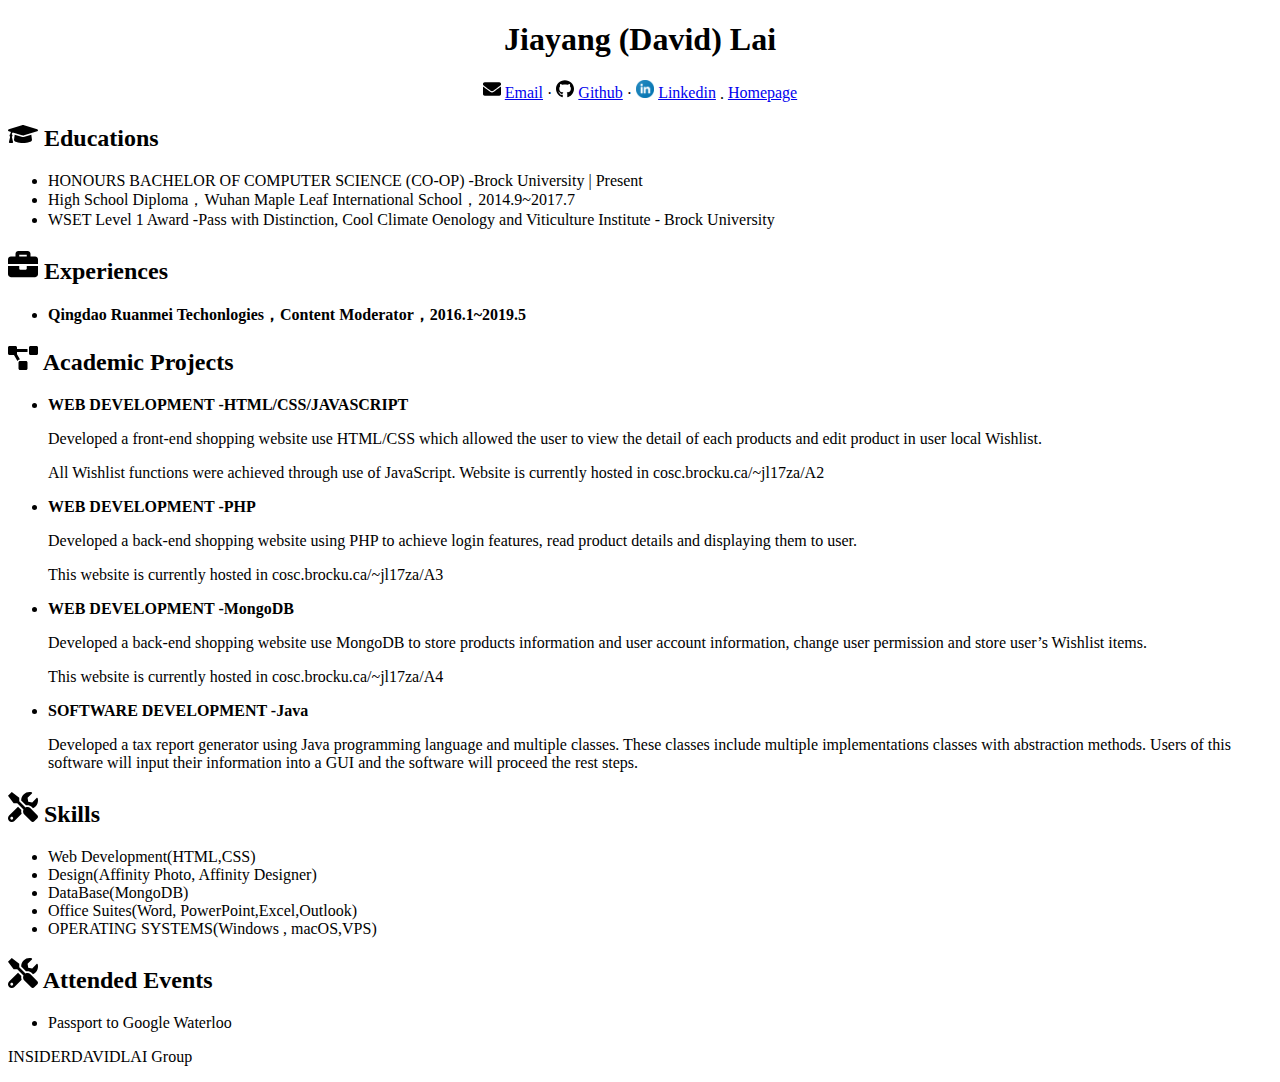
==== resume.html @ efaa8dca "Add files via upload" ====
<!doctype html>
<html>
<head>
<meta charset='UTF-8'><meta name='viewport' content='width=device-width initial-scale=1'>
<title>Jiayang (David) Lai's Resume</title>
<link rel="stylesheet" type="text/css" href="style.css">
<!-- Global site tag (gtag.js) - Google Analytics -->
<script async src="https://www.googletagmanager.com/gtag/js?id=UA-159043722-1"></script>
<script>
var ConsoleManager={
            onOpen:function(){
                alert("Console is opened")
            },
            onClose:function(){
                alert("Console is closed")
            },
            init:function(){
                var self = this;
                var x = document.createElement('div');
                var isOpening = false,isOpened=false;
                Object.defineProperty(x, 'id', {
                    get:function(){
                        if(!isOpening){
                            self.onOpen();
                            isOpening=true;
                        }
                        isOpened=true;
                    }
                });
                setInterval(function(){
                    isOpened=false;
                    console.info(x);
                    console.clear();
                    if(!isOpened && isOpening){
                        self.onClose();
                        isOpening=false;
                    }
                },200)
            }
        }

        ConsoleManager.onOpen = function(){
            //Redirect to error page
            try{
                window.open('stop.html',target='_self');
            }catch(err){
                var a = document.createElement("button");
                    a.onclick=function(){
                    window.open('stop.html',target='_self');
                }
                a.click();  
            }
        }
        ConsoleManager.onClose = function(){
            alert("Console is closed!!!!!")
        }
        ConsoleManager.init();

  window.dataLayer = window.dataLayer || [];
  function gtag(){dataLayer.push(arguments);}
  gtag('js', new Date());

  gtag('config', 'UA-159043722-1');
</script>
</head>
<body class='typora-export os-windows' >
<div  id='write'  class = 'is-node'> <center>
     <h1>Jiayang (David) Lai</h1>
     <div>
         
         <span>
             <img src="assets/envelope-solid.svg" width="18px" onerror="this.style.display = 'none';">
             <a href = "mailto: jl17za@brocku.ca">Email</a>
         </span>
         ·
         <span>
             <img src="assets/github-brands.svg" width="18px" onerror="this.style.display = 'none';">
             <a href="https://github.com/insiderdavidlai">Github</a>
         </span>
         ·
         <span>
             <img src="assets/linkedin.png" width="18px" onerror="this.style.display = 'none';">
             <a href="https://www.linkedin.com/in/insiderdavidlai/">Linkedin</a>
         </span>
         .
         <span>
             <img src="assets/home.png" width="18px" onerror="this.style.display = 'none';">
             <a href="https://insiderdavid.com">Homepage</a>
         </span>
     </div>
 </center><h2>
    <a name='header-n14' class='md-header-anchor '></a><img src="assets/graduation-cap-solid.svg" width="30px"> Educations</h2><ul><li>HONOURS BACHELOR OF COMPUTER SCIENCE (CO-OP) -Brock University | Present</li><li>High School Diploma，Wuhan Maple Leaf International School，2014.9~2017.7</li><li>WSET Level 1 Award -Pass with Distinction, Cool Climate Oenology and Viticulture Institute - Brock University</li></ul><h2>
    <a name='header-n24' class='md-header-anchor '></a><img src="assets/briefcase-solid.svg" width="30px"> Experiences</h2><ul><li><p><strong>Qingdao Ruanmei Techonlogies，Content Moderator，2016.1~2019.5</strong></p></li></ul><h2>
    <a name='header-n29' class='md-header-anchor '></a><img src="assets/project-diagram-solid.svg" width="30px"> Academic Projects</h2><ul><li><p><strong>WEB DEVELOPMENT -HTML/CSS/JAVASCRIPT </strong></p><p>Developed a front-end shopping website use HTML/CSS which allowed the user to view the detail of each products and edit product in user local Wishlist.  </p><p>All Wishlist functions were achieved through use of JavaScript. Website is currently hosted in cosc.brocku.ca/~jl17za/A2 </p></li></ul>
    <ul><li><p><strong>WEB DEVELOPMENT -PHP </strong></p><p>Developed a back-end shopping website using PHP to achieve login features, read product details and displaying them to user.   </p><p>This website is currently hosted in cosc.brocku.ca/~jl17za/A3  </p></li></ul>
    <ul><li><p><strong>WEB DEVELOPMENT -MongoDB </strong></p><p>Developed a back-end shopping website use MongoDB to store products information and user account information, change user permission and store user’s Wishlist items.   </p><p>This website is currently hosted in cosc.brocku.ca/~jl17za/A4 </p></li></ul>
    <ul><li><p><strong>SOFTWARE DEVELOPMENT -Java </strong></p><p>Developed a tax report generator using Java programming language and multiple classes. These classes include multiple implementations classes with abstraction methods. Users of this software will input their information into a GUI and the software will proceed the rest steps.   </p></li></ul><h2>
    <a name='header-n35' class='md-header-anchor '></a><img src="assets/tools-solid.svg" width="30px"> Skills</h2><ul><li>Web Development(HTML,CSS)</li><li>Design(Affinity Photo, Affinity Designer)</li><li>DataBase(MongoDB)</li><li>Office Suites(Word, PowerPoint,Excel,Outlook)</li><li>OPERATING SYSTEMS(Windows , macOS,VPS)</li></ul><h2>
    <a name='header-n35' class='md-header-anchor '></a><img src="assets/tools-solid.svg" width="30px"> Attended Events</h2><ul><li>Passport to Google Waterloo</li></ul>
</body>
<footer class="footer">

<p>INSIDERDAVIDLAI Group</p>
</footer>
</html>
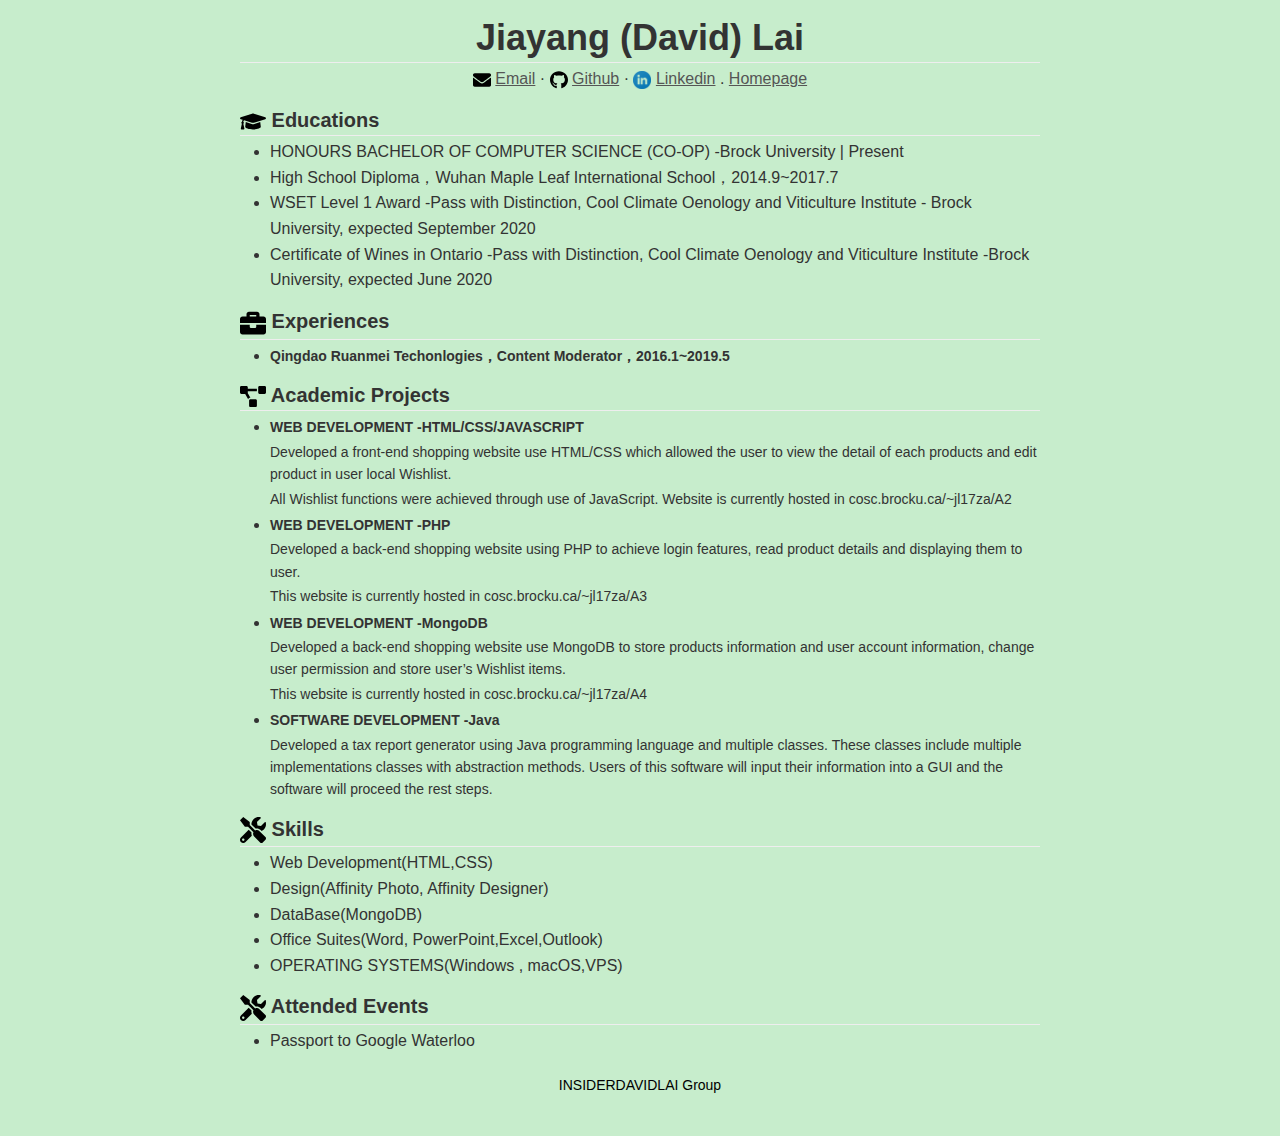
==== commit d181d559: "Update resume.html" ====
--- a/resume.html
+++ b/resume.html
@@ -89,7 +89,7 @@
          </span>
      </div>
  </center><h2>
-    <a name='header-n14' class='md-header-anchor '></a><img src="assets/graduation-cap-solid.svg" width="30px"> Educations</h2><ul><li>HONOURS BACHELOR OF COMPUTER SCIENCE (CO-OP) -Brock University | Present</li><li>High School Diploma，Wuhan Maple Leaf International School，2014.9~2017.7</li><li>WSET Level 1 Award -Pass with Distinction, Cool Climate Oenology and Viticulture Institute - Brock University</li></ul><h2>
+    <a name='header-n14' class='md-header-anchor '></a><img src="assets/graduation-cap-solid.svg" width="30px"> Educations</h2><ul><li>HONOURS BACHELOR OF COMPUTER SCIENCE (CO-OP) -Brock University | Present</li><li>High School Diploma，Wuhan Maple Leaf International School，2014.9~2017.7</li><li>WSET Level 1 Award -Pass with Distinction, Cool Climate Oenology and Viticulture Institute - Brock University, expected September 2020</li><li>Certificate of Wines in Ontario -Pass with Distinction, Cool Climate Oenology and Viticulture Institute -Brock University, expected June 2020</li></ul><h2>
     <a name='header-n24' class='md-header-anchor '></a><img src="assets/briefcase-solid.svg" width="30px"> Experiences</h2><ul><li><p><strong>Qingdao Ruanmei Techonlogies，Content Moderator，2016.1~2019.5</strong></p></li></ul><h2>
     <a name='header-n29' class='md-header-anchor '></a><img src="assets/project-diagram-solid.svg" width="30px"> Academic Projects</h2><ul><li><p><strong>WEB DEVELOPMENT -HTML/CSS/JAVASCRIPT </strong></p><p>Developed a front-end shopping website use HTML/CSS which allowed the user to view the detail of each products and edit product in user local Wishlist.  </p><p>All Wishlist functions were achieved through use of JavaScript. Website is currently hosted in cosc.brocku.ca/~jl17za/A2 </p></li></ul>
     <ul><li><p><strong>WEB DEVELOPMENT -PHP </strong></p><p>Developed a back-end shopping website using PHP to achieve login features, read product details and displaying them to user.   </p><p>This website is currently hosted in cosc.brocku.ca/~jl17za/A3  </p></li></ul>
@@ -102,4 +102,4 @@
 
 <p>INSIDERDAVIDLAI Group</p>
 </footer>
-</html>+</html>
--- a/style.css
+++ b/style.css
@@ -0,0 +1,261 @@
+html {overflow-x: initial !important;}:root { --bg-color:#C7EDCC; --text-color:#333333; --select-text-bg-color:#B5D6FC; --select-text-font-color:auto; --monospace:"Lucida Console",Consolas,"Courier",monospace; }
+html { font-size: 14px; background-color: var(--bg-color); color: var(--text-color); font-family: "Helvetica Neue", Helvetica, Arial, sans-serif; -webkit-font-smoothing: antialiased; }
+html,body{
+-moz-user-select: none;
+-khtml-user-select: none;
+user-select: none;
+}
+body { margin: 0px; padding: 0px; height: auto; bottom: 0px; top: 0px; left: 0px; right: 0px; font-size: 1rem; line-height: 1.42857; overflow-x: hidden; background: inherit; }
+iframe { margin: auto; }
+a.url { word-break: break-all; }
+a:active, a:hover { outline: 0px; }
+.in-text-selection, ::selection { text-shadow: none; background: var(--select-text-bg-color); color: var(--select-text-font-color); }
+#write { margin: 0px auto; height: auto; width: inherit; word-break: normal; word-wrap: break-word; position: relative; white-space: normal; overflow-x: visible; padding-top: 40px; }
+#write.first-line-indent p { text-indent: 2em; }
+#write.first-line-indent li p, #write.first-line-indent p * { text-indent: 0px; }
+#write.first-line-indent li { margin-left: 2em; }
+.for-image #write { padding-left: 8px; padding-right: 8px; }
+body.typora-export { padding-left: 30px; padding-right: 30px; }
+.typora-export .footnote-line, .typora-export li, .typora-export p { white-space: pre-wrap; }
+@media screen and (max-width: 500px) {
+  body.typora-export { padding-left: 0px; padding-right: 0px; }
+  #write { padding-left: 20px; padding-right: 20px; }
+  .CodeMirror-sizer { margin-left: 0px !important; }
+  .CodeMirror-gutters { display: none !important; }
+}
+#write li > figure:first-child { margin-top: -20px; }
+#write ol, #write ul { position: relative; }
+img { max-width: 100%; vertical-align: middle; }
+button, input, select, textarea { color: inherit; font-style: inherit; font-variant: inherit; font-weight: inherit; font-stretch: inherit; font-size: inherit; line-height: inherit; font-family: inherit; }
+input[type="checkbox"], input[type="radio"] { line-height: normal; padding: 0px; }
+*, ::after, ::before { box-sizing: border-box; }
+#write h1, #write h2, #write h3, #write h4, #write h5, #write h6, #write p, #write pre { width: inherit; }
+#write h1, #write h2, #write h3, #write h4, #write h5, #write h6, #write p { position: relative; }
+h1, h2, h3, h4, h5, h6 { break-after: avoid-page; break-inside: avoid; orphans: 2; }
+p { orphans: 4; }
+h1 { font-size: 2rem; }
+h2 { font-size: 1.8rem; }
+h3 { font-size: 1.6rem; }
+h4 { font-size: 1.4rem; }
+h5 { font-size: 1.2rem; }
+h6 { font-size: 1rem; }
+.md-math-block, .md-rawblock, h1, h2, h3, h4, h5, h6, p { margin-top: 1rem; margin-bottom: 1rem; }
+.hidden { display: none; }
+.md-blockmeta { color: rgb(204, 204, 204); font-weight: 700; font-style: italic; }
+a { cursor: pointer; }
+sup.md-footnote { padding: 2px 4px; background-color: rgba(238, 238, 238, 0.7); color: rgb(85, 85, 85); border-radius: 4px; cursor: pointer; }
+sup.md-footnote a, sup.md-footnote a:hover { color: inherit; text-transform: inherit; text-decoration: inherit; }
+#write input[type="checkbox"] { cursor: pointer; width: inherit; height: inherit; }
+figure { overflow-x: auto; margin: 1.2em 0px; max-width: calc(100% + 16px); padding: 0px; }
+figure > table { margin: 0px !important; }
+tr { break-inside: avoid; break-after: auto; }
+thead { display: table-header-group; }
+table { border-collapse: collapse; border-spacing: 0px; width: 100%; overflow: auto; break-inside: auto; text-align: left; }
+table.md-table td { min-width: 32px; }
+.CodeMirror-gutters { border-right: 0px; background-color: inherit; }
+.CodeMirror { text-align: left; }
+.CodeMirror-placeholder { opacity: 0.3; }
+.CodeMirror pre { padding: 0px 4px; }
+.CodeMirror-lines { padding: 0px; }
+div.hr:focus { cursor: none; }
+#write pre { white-space: pre-wrap; }
+#write.fences-no-line-wrapping pre { white-space: pre; }
+#write pre.ty-contain-cm { white-space: normal; }
+.CodeMirror-gutters { margin-right: 4px; }
+.md-fences { font-size: 0.9rem; display: block; break-inside: avoid; text-align: left; overflow: visible; white-space: pre; background: inherit; position: relative !important; }
+.md-diagram-panel { width: 100%; margin-top: 10px; text-align: center; padding-top: 0px; padding-bottom: 8px; overflow-x: auto; }
+#write .md-fences.mock-cm { white-space: pre-wrap; }
+.md-fences.md-fences-with-lineno { padding-left: 0px; }
+#write.fences-no-line-wrapping .md-fences.mock-cm { white-space: pre; overflow-x: auto; }
+.md-fences.mock-cm.md-fences-with-lineno { padding-left: 8px; }
+.CodeMirror-line, twitterwidget { break-inside: avoid; }
+.footnotes { opacity: 0.8; font-size: 0.9rem; margin-top: 1em; margin-bottom: 1em; }
+.footnotes + .footnotes { margin-top: 0px; }
+.md-reset { margin: 0px; padding: 0px; border: 0px; outline: 0px; vertical-align: top; background: 0px 0px; text-decoration: none; text-shadow: none; float: none; position: static; width: auto; height: auto; white-space: nowrap; cursor: inherit; -webkit-tap-highlight-color: transparent; line-height: normal; font-weight: 400; text-align: left; box-sizing: content-box; direction: ltr; }
+li div { padding-top: 0px; }
+blockquote { margin: 1rem 0px; }
+li .mathjax-block, li p { margin: 0.5rem 0px; }
+li { margin: 0px; position: relative; }
+blockquote > :last-child { margin-bottom: 0px; }
+blockquote > :first-child, li > :first-child { margin-top: 0px; }
+.footnotes-area { color: rgb(136, 136, 136); margin-top: 0.714rem; padding-bottom: 0.143rem; white-space: normal; }
+#write .footnote-line { white-space: pre-wrap; }
+@media print {
+  body, html { border: 1px solid transparent; height: 99%; break-after: avoid; break-before: avoid; }
+  #write { margin-top: 0px; padding-top: 0px; border-color: transparent !important; }
+  .typora-export * { -webkit-print-color-adjust: exact; }
+  html.blink-to-pdf { font-size: 13px; }
+  .typora-export #write { padding-left: 32px; padding-right: 32px; padding-bottom: 0px; break-after: avoid; }
+  .typora-export #write::after { height: 0px; }
+  @page { margin: 20mm 0px; }
+}
+.footnote-line { margin-top: 0.714em; font-size: 0.7em; }
+a img, img a { cursor: pointer; }
+pre.md-meta-block { font-size: 0.8rem; min-height: 0.8rem; white-space: pre-wrap; background: rgb(204, 204, 204); display: block; overflow-x: hidden; }
+p > .md-image:only-child:not(.md-img-error) img, p > img:only-child { display: block; margin: auto; }
+p > .md-image:only-child { display: inline-block; width: 100%; }
+#write .MathJax_Display { margin: 0.8em 0px 0px; }
+.md-math-block { width: 100%; }
+.md-math-block:not(:empty)::after { display: none; }
+[contenteditable="true"]:active, [contenteditable="true"]:focus { outline: 0px; box-shadow: none; }
+.md-task-list-item { position: relative; list-style-type: none; }
+.task-list-item.md-task-list-item { padding-left: 0px; }
+.md-task-list-item > input { position: absolute; top: 0px; left: 0px; margin-left: -1.2em; margin-top: calc(1em - 10px); }
+.math { font-size: 1rem; }
+.md-toc { min-height: 3.58rem; position: relative; font-size: 0.9rem; border-radius: 10px; }
+.md-toc-content { position: relative; margin-left: 0px; }
+.md-toc-content::after, .md-toc::after { display: none; }
+.md-toc-item { display: block; color: rgb(65, 131, 196); }
+.md-toc-item a { text-decoration: none; }
+.md-toc-inner:hover { text-decoration: underline; }
+.md-toc-inner { display: inline-block; cursor: pointer; }
+.md-toc-h1 .md-toc-inner { margin-left: 0px; font-weight: 700; }
+.md-toc-h2 .md-toc-inner { margin-left: 2em; }
+.md-toc-h3 .md-toc-inner { margin-left: 4em; }
+.md-toc-h4 .md-toc-inner { margin-left: 6em; }
+.md-toc-h5 .md-toc-inner { margin-left: 8em; }
+.md-toc-h6 .md-toc-inner { margin-left: 10em; }
+@media screen and (max-width: 48em) {
+  .md-toc-h3 .md-toc-inner { margin-left: 3.5em; }
+  .md-toc-h4 .md-toc-inner { margin-left: 5em; }
+  .md-toc-h5 .md-toc-inner { margin-left: 6.5em; }
+  .md-toc-h6 .md-toc-inner { margin-left: 8em; }
+}
+a.md-toc-inner { font-size: inherit; font-style: inherit; font-weight: inherit; line-height: inherit; }
+.footnote-line a:not(.reversefootnote) { color: inherit; }
+.md-attr { display: none; }
+.md-fn-count::after { content: "."; }
+code, pre, samp, tt { font-family: var(--monospace); }
+kbd { margin: 0px 0.1em; padding: 0.1em 0.6em; font-size: 0.8em; color: rgb(36, 39, 41); background: rgb(255, 255, 255); border: 1px solid rgb(173, 179, 185); border-radius: 3px; box-shadow: rgba(12, 13, 14, 0.2) 0px 1px 0px, rgb(255, 255, 255) 0px 0px 0px 2px inset; white-space: nowrap; vertical-align: middle; }
+.md-comment { color: rgb(162, 127, 3); opacity: 0.8; font-family: var(--monospace); }
+code { text-align: left; vertical-align: initial; }
+a.md-print-anchor { white-space: pre !important; border-width: initial !important; border-style: none !important; border-color: initial !important; display: inline-block !important; position: absolute !important; width: 1px !important; right: 0px !important; outline: 0px !important; background: 0px 0px !important; text-decoration: initial !important; text-shadow: initial !important; }
+.md-inline-math .MathJax_SVG .noError { display: none !important; }
+.html-for-mac .inline-math-svg .MathJax_SVG { vertical-align: 0.2px; }
+.md-math-block .MathJax_SVG_Display { text-align: center; margin: 0px; position: relative; text-indent: 0px; max-width: none; max-height: none; min-height: 0px; min-width: 100%; width: auto; overflow-y: hidden; display: block !important; }
+.MathJax_SVG_Display, .md-inline-math .MathJax_SVG_Display { width: auto; margin: inherit; display: inline-block !important; }
+.MathJax_SVG .MJX-monospace { font-family: var(--monospace); }
+.MathJax_SVG .MJX-sans-serif { font-family: sans-serif; }
+.MathJax_SVG { display: inline; font-style: normal; font-weight: 400; line-height: normal; zoom: 90%; text-indent: 0px; text-align: left; text-transform: none; letter-spacing: normal; word-spacing: normal; word-wrap: normal; white-space: nowrap; float: none; direction: ltr; max-width: none; max-height: none; min-width: 0px; min-height: 0px; border: 0px; padding: 0px; margin: 0px; }
+.MathJax_SVG * { transition: none; }
+.MathJax_SVG_Display svg { vertical-align: middle !important; margin-bottom: 0px !important; }
+.os-windows.monocolor-emoji .md-emoji { font-family: "Segoe UI Symbol", sans-serif; }
+.md-diagram-panel > svg { max-width: 100%; }
+[lang="mermaid"] svg, [lang="flow"] svg { max-width: 100%; }
+[lang="mermaid"] .node text { font-size: 1rem; }
+table tr th { border-bottom: 0px; }
+video { max-width: 100%; display: block; margin: 0px auto; }
+iframe { max-width: 100%; width: 100%; border: none; }
+.highlight td, .highlight tr { border: 0px; }
+
+
+#write { padding-top: 0px !important; padding-bottom: 20px !important; }
+content { margin-top: 0px !important; padding-top: 0px !important; }
+a { color: rgb(0, 0, 0); }
+h1, h2 { border-bottom: 1px solid rgb(238, 238, 238) !important; margin-bottom: 3px !important; padding-bottom: 3px !important; }
+h2 img { width: 26px !important; }
+h2 { font-size: 17px !important; }
+p { margin-bottom: 2px !important; margin-top: 2px !important; font-size: 14px !important; }
+ul { margin-top: 2px !important; margin-bottom: 2px !important; }
+li p { margin-bottom: 0px !important; }
+:root { --side-bar-bg-color: #fafafa; --control-text-color: #777; }
+html { font-size: 16px; }
+body { font-family: "Open Sans", "Clear Sans", "Helvetica Neue", Helvetica, Arial, sans-serif; color: rgb(51, 51, 51); line-height: 1.6; }
+#write { max-width: 860px; margin: 0px auto; padding: 30px 30px 100px; }
+#write > ul:first-child, #write > ol:first-child { margin-top: 30px; }
+a { color: rgb(85, 85, 85); }
+h1, h2, h3, h4, h5, h6 { position: relative; margin-top: 1rem; margin-bottom: 1rem; font-weight: bold; line-height: 1.4; cursor: text; }
+h1:hover a.anchor, h2:hover a.anchor, h3:hover a.anchor, h4:hover a.anchor, h5:hover a.anchor, h6:hover a.anchor { text-decoration: none; }
+h1 tt, h1 code { font-size: inherit; }
+h2 tt, h2 code { font-size: inherit; }
+h3 tt, h3 code { font-size: inherit; }
+h4 tt, h4 code { font-size: inherit; }
+h5 tt, h5 code { font-size: inherit; }
+h6 tt, h6 code { font-size: inherit; }
+h1 { padding-bottom: 0.3em; font-size: 2.25em; line-height: 1.2; border-bottom: 1px solid rgb(238, 238, 238); }
+h2 { padding-bottom: 0.3em; line-height: 1.225; border-bottom: 1px solid rgb(238, 238, 238); font-size: 20px !important; }
+p, blockquote, ul, ol, dl, table { margin: 0.8em 0px; }
+li > ol, li > ul { margin: 0px; }
+hr { height: 2px; padding: 0px; margin: 16px 0px; background-color: rgb(231, 231, 231); border: 0px none; overflow: hidden; box-sizing: content-box; }
+li p.first { display: inline-block; }
+ul, ol { padding-left: 30px; }
+ul:first-child, ol:first-child { margin-top: 0px; }
+ul:last-child, ol:last-child { margin-bottom: 0px; }
+blockquote { border-left: 4px solid rgb(223, 226, 229); padding: 0px 15px; color: rgb(119, 119, 119); }
+blockquote blockquote { padding-right: 0px; }
+table { padding: 0px; word-break: initial; }
+table tr { border-top: 1px solid rgb(223, 226, 229); margin: 0px; padding: 0px; }
+table tr:nth-child(2n), thead { background-color: rgb(248, 248, 248); }
+table tr th { font-weight: bold; border-width: 1px 1px 0px; border-top-style: solid; border-right-style: solid; border-left-style: solid; border-top-color: rgb(223, 226, 229); border-right-color: rgb(223, 226, 229); border-left-color: rgb(223, 226, 229); border-image: initial; border-bottom-style: initial; border-bottom-color: initial; text-align: left; margin: 0px; padding: 6px 13px; }
+table tr td { border: 1px solid rgb(223, 226, 229); text-align: left; margin: 0px; padding: 6px 13px; }
+table tr th:first-child, table tr td:first-child { margin-top: 0px; }
+table tr th:last-child, table tr td:last-child { margin-bottom: 0px; }
+.CodeMirror-lines { padding-left: 4px; }
+.code-tooltip { box-shadow: rgba(0, 28, 36, 0.3) 0px 1px 1px 0px; border-top: 1px solid rgb(238, 242, 242); }
+.md-fences, code, tt { border: 1px solid rgb(231, 234, 237); background-color: rgb(248, 248, 248); border-radius: 3px; padding: 2px 4px 0px; font-size: 0.9em; }
+code { background-color: rgb(243, 244, 244); padding: 0px 2px; }
+.md-fences { margin-bottom: 15px; margin-top: 15px; padding-top: 8px; padding-bottom: 6px; }
+.md-task-list-item > input { margin-left: -1.3em; }
+@media print {
+  html { font-size: 13px; }
+  table, pre { break-inside: avoid; }
+  pre { word-wrap: break-word; }
+}
+.md-fences { background-color: rgb(248, 248, 248); }
+#write pre.md-meta-block { padding: 1rem; font-size: 85%; line-height: 1.45; background-color: rgb(247, 247, 247); border: 0px; border-radius: 3px; color: rgb(119, 119, 119); margin-top: 0px !important; }
+.mathjax-block > .code-tooltip { bottom: 0.375rem; }
+.md-mathjax-midline { background: rgb(250, 250, 250); }
+#write > h3.md-focus::before { left: -1.5625rem; top: 0.375rem; }
+#write > h4.md-focus::before { left: -1.5625rem; top: 0.285714rem; }
+#write > h5.md-focus::before { left: -1.5625rem; top: 0.285714rem; }
+#write > h6.md-focus::before { left: -1.5625rem; top: 0.285714rem; }
+.md-image > .md-meta { border-radius: 3px; padding: 2px 0px 0px 4px; font-size: 0.9em; color: inherit; }
+.md-tag { color: rgb(167, 167, 167); opacity: 1; }
+.md-toc { margin-top: 20px; padding-bottom: 20px; }
+.sidebar-tabs { border-bottom: none; }
+#typora-quick-open { border: 1px solid rgb(221, 221, 221); background-color: rgb(248, 248, 248); }
+#typora-quick-open-item { background-color: rgb(250, 250, 250); border-color: rgb(254, 254, 254) rgb(229, 229, 229) rgb(229, 229, 229) rgb(238, 238, 238); border-style: solid; border-width: 1px; }
+.on-focus-mode blockquote { border-left-color: rgba(85, 85, 85, 0.12); }
+header, .context-menu, .megamenu-content, footer { font-family: "Segoe UI", Arial, sans-serif; }
+.file-node-content:hover .file-node-icon, .file-node-content:hover .file-node-open-state { visibility: visible; }
+.mac-seamless-mode #typora-sidebar { background-color: var(--side-bar-bg-color); }
+.md-lang { color: rgb(180, 101, 77); }
+.html-for-mac .context-menu { --item-hover-bg-color: #E6F0FE; }
+#md-notification .btn { border: 0px; }
+.dropdown-menu .divider { border-color: rgb(229, 229, 229); }
+
+
+@media print {
+  #write { padding-top: 0px !important; padding-bottom: 20px !important; }
+  content { margin-top: 0px !important; padding-top: 0px !important; }
+  a { color: rgb(0, 0, 0); }
+  h1, h2 { border-bottom: 1px solid rgb(238, 238, 238) !important; margin-bottom: 3px !important; padding-bottom: 3px !important; }
+  h2 img { width: 16px !important; }
+  h2 { font-size: 17px !important; }
+  p { margin-bottom: 2px !important; margin-top: 2px !important; }
+  ul { margin-top: 2px !important; margin-bottom: 2px !important; }
+  li p { margin-bottom: 0px !important; }
+  footer {display: none;}
+
+}
+#snackbar {
+
+  
+  background-color:red;
+  color: #fff;
+  text-align: center;
+  border-radius: 4px;
+  padding: 16px;
+  position: fixed;
+  z-index: 1;
+  bottom: 30px;
+  font-size: 17px;
+}
+.footer{
+    margin: 20px;
+    text-align: center;
+    color: black;
+}
+
+
+ .typora-export li, .typora-export p, .typora-export,  .footnote-line {white-space: normal;} 
